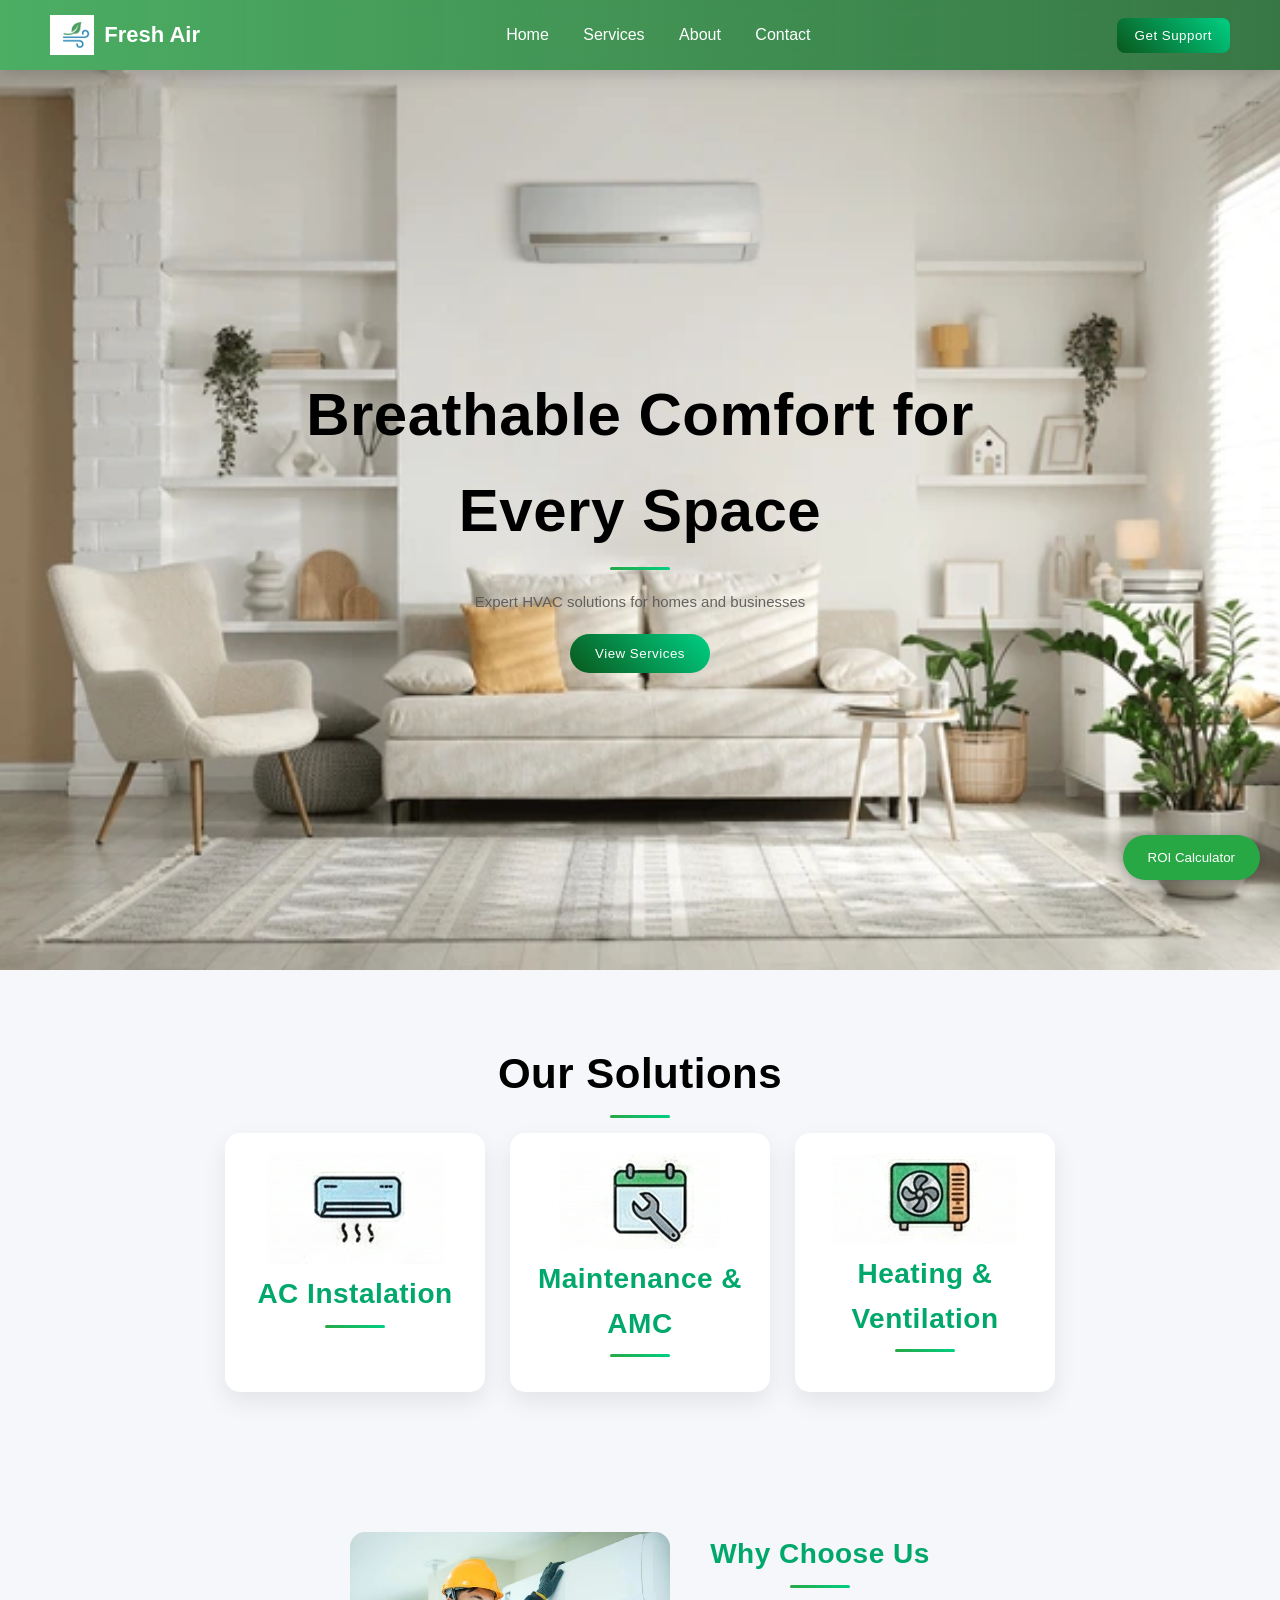
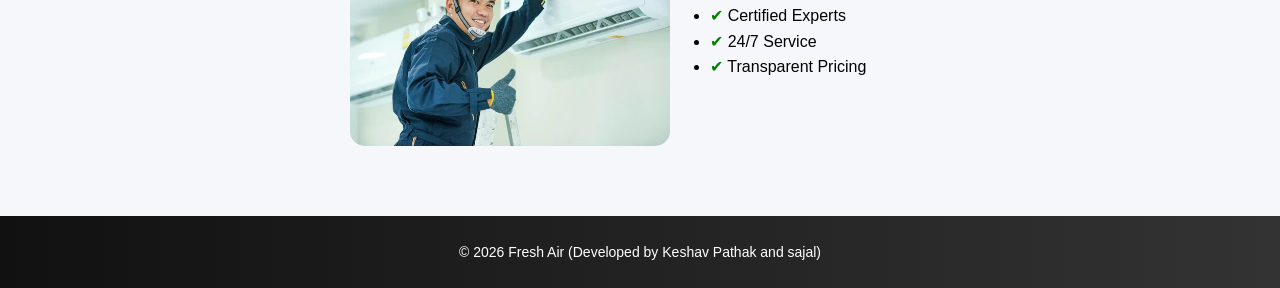
==== website/index.html @ 4b813408 "mid sem" ====
<!DOCTYPE html>
<html lang="en">
<head>
  <meta charset="UTF-8">
  <meta name="viewport" content="width=device-width, initial-scale=1.0">
  <title>Fresh Air</title>
  <link rel="stylesheet" href="style.css">
</head>
<body>
  

<header class="navbar">
  <div class="logo">
    <img src="images/logo.png" alt="Fresh Air">
    <span>Fresh Air</span>
  </div>

  <nav>
    <a href="index.html">Home</a>
    <a href="services.html">Services</a>
    <a href="about.html">About</a>
    <a href="contact.html">Contact</a>
  </nav>
<a href ="contact.html">
  <button class="support-btn">Get Support</button></a>
</header>

<section class="hero">
  <div class="hero-content">
    <h1>Breathable Comfort for Every Space</h1>
    <p>Expert HVAC solutions for homes and businesses</p>
    <a href="services.html"><button class="btn">View Services</button></a>
  </div>
</section>

<section class="section">
  <h1>Our Solutions</h1>
  <div class="cards">
    <div class="card"><img src="images/instal.png"><h2> AC Instalation</h2></div>
    <div class="card"><img src="images/maintainance.png"><h2>Maintenance & AMC </h2></div>
    <div class="card"><img src="images/VENTILATION.png"><h2>Heating & Ventilation </h2></div>
  </div>
</section>

<section class="section why">
  <img src="images/tech.webp">
  <div>
    <h2>Why Choose Us</h2>
    <ul>
      <li>Certified Experts</li>
      <li>24/7 Service</li>
      <li>Transparent Pricing</li>
    </ul>
  </div>
</section>

<footer>
  <p>© 2026 Fresh Air (Developed by Keshav Pathak and sajal)</p>
</footer>


<button id="openCalc" class="side-btn">ROI Calculator</button>

<div id="modalOverlay" class="modal-overlay">
    <div class="calculator-card">
        <span id="closeCalc" class="close-x">&times;</span>
        
        <h2>Energy Savings ROI</h2>
        <p>Estimate 10-year savings with a high-efficiency HVAC unit.</p>
        <hr>

        <div class="input-group">
            <label>Avg. Monthly Bill ($)</label>
            <input type="number" id="monthlyBill" placeholder="e.g. 2000">
        </div>
        
        <div class="input-group">
            <label>Age of Current Unit (Years)</label>
            <input type="number" id="unitAge" placeholder="e.g. 10">
        </div>

        <div class="input-group">
            <label>Forecast Period</label>
            <select id="years">
                <option value="5">5 Years</option>
                <option value="10" selected>10 Years</option>
                <option value="15">15 Years</option>
            </select>
        </div>
        
        <button id="calcBtn" class="calc-submit">Calculate Savings</button>
        
        <div id="resultArea" class="result-container" style="display: none;">
            <div id="savingsDisplay"></div>
        </div>
    </div>
</div>

<script src="script.js"></script>


</body>
</html>
---- website/style.css ----
* {
  margin: 0;
  padding: 0;
  box-sizing: border-box;
  font-family: 'Poppins', sans-serif;
  transition: all 0.3s ease;
}

body {
  background: #f5f7fa;
  line-height: 1.6;
}

/*  HEADINGS  */
h1, h2, h3 {
  text-align: center;
  margin-bottom: 15px;
  position: relative;
  letter-spacing: 0.5px;
}

h1::after,
h2::after,
h3::after {
  content: "";
  width: 60px;
  height: 3px;
  background: linear-gradient(45deg, #28a745, #00d084);
  display: block;
  margin: 8px auto;
  border-radius: 5px;
}

h1 { font-size: 42px; font-weight: 700; }
h2 { font-size: 28px; color: #00a86b; font-weight: 600; }
h3 { font-size: 20px; font-weight: 600; }

/* TEXT  */
p {
  font-size: 15px;
  color: #555;
}

.section-subtitle {
  text-align: center;
  color: #555;
  margin-bottom: 30px;
  font-size: 16px;
  max-width: 700px;
  margin-left: auto;
  margin-right: auto;
}

/* NAVBAR */
.navbar {
  display: flex;
  justify-content: space-between;
  align-items: center;
  padding: 15px 50px;
  background: linear-gradient(90deg, rgba(45, 161, 72, 0.85), rgba(8, 86, 24, 0.8));
  position: sticky;
  top: 0;
  z-index: 1000;
  backdrop-filter: blur(10px);
  box-shadow: 0 4px 15px rgba(0,0,0,0.15);
}

.logo {
  display: flex;
  align-items: center;
  gap: 10px;
}

.logo img { height: 40px; }

.logo span {
  color: white;
  font-size: 22px;
  font-weight: 700;
}

/* nav */
nav a {
  margin: 0 15px;
  text-decoration: none;
  color: white;
  position: relative;
  font-weight: 500;
}

nav a::after {
  content: "";
  width: 0;
  height: 2px;
  background: white;
  position: absolute;
  bottom: -5px;
  left: 0;
}

nav a:hover::after {
  width: 100%;
}

/*  BUTTONS  */
.btn, .support-btn {
  background: linear-gradient(45deg, #0a571c, #00d084);
  color: white;
  border: none;
  cursor: pointer;
  letter-spacing: 0.5px;
}

.btn {
  padding: 12px 25px;
  border-radius: 30px;
}

.support-btn {
  padding: 10px 18px;
  border-radius: 8px;

}

.btn:hover,
.support-btn:hover,
.contact-right button:hover {
  transform: scale(1.05);
  background: linear-gradient(45deg, #218838, #00b894);
}

/*  HERO  */
.hero {
  height: 100vh;
  background:
    linear-gradient(to bottom, rgba(211, 66, 66, 0), rgba(235, 16, 16, 0)),
    url('images/hero.jpg') center/cover no-repeat;

  display: flex;
  align-items: center;
  justify-content: center;
  text-align: center;
}
.hero-content {
max-width: 800px;}

.hero h1 {
  font-size: 60px;

}

.hero p {
  margin: 20px 0;
  opacity: 0.9;
}

/*  SECTION */
.section {
  padding: 70px 20px;
}

/* CARDS  */
.cards,
.services-grid,
.contact-cards,
.team-cards {
  display: flex;
  justify-content: center;
  gap: 25px;
  flex-wrap: wrap;
}

.card,
.service-card,
.contact-card,
.team-card,
.stat-box {
  background: white;
  border-radius: 15px;
  text-align: center;
  padding: 20px;
  box-shadow: 0 10px 25px rgba(0,0,0,0.08);
}

.card,
.service-card {
  width: 260px;
}

/* hover */
.card:hover,
.service-card:hover,
.contact-card:hover {
  transform: translateY(-12px);
  box-shadow: 0 20px 40px rgba(0,0,0,0.15);
}

/*  SERVICES TEXT  */
.service-card h3 {
  font-size: 20px;
  color: #0a571c;
  margin-bottom: 8px;
}

.service-card p {
  font-size: 15px;
  color: #555;
  line-height: 1.6;
  padding: 0 10px;
}

.service-card h3::after {
  content: "";
  display: block;
  width: 40px;
  height: 3px;
  background: linear-gradient(45deg, #28a745, #00d084);
  margin: 6px auto;
  border-radius: 5px;
}

.service-card:hover h3 {
  color: #00a86b;
}

.service-card:hover p {
  color: #333;
}

/* WHY  */
.why {
  display: flex;
  gap: 40px;
  justify-content: center;
  flex-wrap: wrap;
}

.why img {
  width: 320px;
  border-radius: 15px;
}

.why li::before {
  content: "✔ ";
  color: green;
}

/*  CONTACT  */
.contact-section {
  padding: 60px 20px;
}

.contact-cards {
  display: flex;
  justify-content: center;
  align-items: stretch;
  gap: 25px;
  flex-wrap: wrap;
  text-align: center;
}

/* contact info cards (phone, email, location) */
.contact-card {
  width: 260px;
  padding: 25px 20px;
  border-radius: 15px;
  background: linear-gradient(135deg, #e6fff2, #ccffe6);
  display: flex;
  flex-direction: column;
  justify-content: center;
  align-items: center;
  gap: 10px;
}

/* text inside cards */
.contact-card h3 {
  font-size: 18px;
  color: #0a571c;
}

.contact-card p {
  font-size: 14px;
  color: #444;
  line-height: 1.5;
}

.contact-card:hover {
  transform: translateY(-10px);
  box-shadow: 0 15px 35px rgba(0,0,0,0.15);
}

/* main contact form */
.contact-container {
  display: flex;
  max-width: 1000px;
  margin: 40px auto;
  background: white;
  border-radius: 15px;
  overflow: hidden;
}

.contact-left,
.contact-right {
  width: 50%;
}

.contact-left img {
  width: 100%;
  height: 100%;
  object-fit: cover;
}

.contact-right {
  padding: 30px;
}

/* contact inputs */
.contact-right input,
.contact-right textarea {
  width: 100%;
  padding: 10px;
  margin: 8px 0;
  border-radius: 6px;
  border: 1px solid #ccc;
}

.contact-right input:focus,
.contact-right textarea:focus {
  border-color: #00d084;
  box-shadow: 0 0 8px rgba(0,200,120,0.4);
  outline: none;
}

.contact-right button {
  width: 100%;
  padding: 12px;
  background: linear-gradient(45deg, #28a745, #00d084);
  color: white;
  border: none;
  border-radius: 8px;
}

/*  MAP  */
.map-container iframe {
  width: 100%;
  height: 400px;
  border: 0;
}

/*  ABOUT  */
.about-container {
  display: flex;
  flex-direction: column;
  align-items: center;
  text-align: center;
  max-width: 800px;
  margin: auto;
  gap: 25px;
}

.about-image img {
  width: 280px;
  border-radius: 50%;
  box-shadow: 0 10px 30px rgba(0,0,0,0.2);
}

.about-image img:hover {
  transform: scale(1.05);
}

.about-text p {
  font-size: 16px;
  color: #555;
  line-height: 1.8;
  max-width: 700px;
  margin: 0 auto;
}

/* stats */
.about-stats {
  display: flex;
  justify-content: center;
  gap: 20px;
  padding: 40px;
  background: #eafff4;
  flex-wrap: wrap;
}
/* ROI calculator */
.side-btn {
    position: fixed;
    right: 20px;
    bottom: 20px;
    padding: 15px 25px;
    background: #28a745;
    color: white;
    border: none;
    border-radius: 50px;
    cursor: pointer;
    box-shadow: 0 4px 15px rgba(0,0,0,0.3);
    z-index: 100;
}

.modal-overlay {
    display: none;
    position: fixed;
    top: 0;
    left: 0;
    width: 100%;
    height: 100%;
    background: rgba(0, 0, 0, 0.6);
    backdrop-filter: blur(8px); 
    z-index: 1000;
    justify-content: center;
    align-items: center;
}

.close-x {
    float: right;
    font-size: 28px;
    cursor: pointer;
    color: #000;
}
.calculator-card {
    background: white;
    padding: 30px;
    border-radius: 15px;
    width: 90%;
    max-width: 400px;
    box-shadow: 0 10px 30px rgba(0,0,0,0.2);
    position: relative;
    font-family: 'Segoe UI', sans-serif;
}

.calculator-card h2 { margin-top: 0; color: #333; }
.calculator-card p { color: #666; font-size: 14px; margin-bottom: 20px; }

.input-group { margin-bottom: 15px; }
.input-group label { display: block; margin-bottom: 5px; font-weight: 600; color: #444; }
.input-group input { 
    width: 100%; 
    padding: 10px; 
    border: 1px solid #ddd; 
    border-radius: 5px; 
    box-sizing: border-box; 
}

.calc-submit {
    width: 100%;
    padding: 12px;
    background: #28a745;
    color: white;
    border: none;
    border-radius: 5px;
    font-size: 16px;
    cursor: pointer;
    transition: background 0.3s;
}

.calc-submit:hover { background: #218838; }

.result-container {
    margin-top: 20px;
    padding: 15px;
    background: #f8f9fa;
    border-radius: 8px;
    text-align: center;
    display: none; 
}

.result-value {
    display: block;
    font-size: 24px;
    font-weight: bold;
    color: #28a745;
}

/*  FOOTER  */
footer {
  text-align: center;
  padding: 20px;
  background: linear-gradient(90deg, #111, #333);
  color: white;
}

footer p {
  margin: 5px 0;
  font-size: 14px;
  color:white;
}


/*  RESPONSIVE  */
@media(max-width:768px) {
  .navbar {
    flex-direction: column;
  }

  .contact-container {
    flex-direction: column;
  }

  .contact-left,
  .contact-right {
    width: 100%;
  }
}
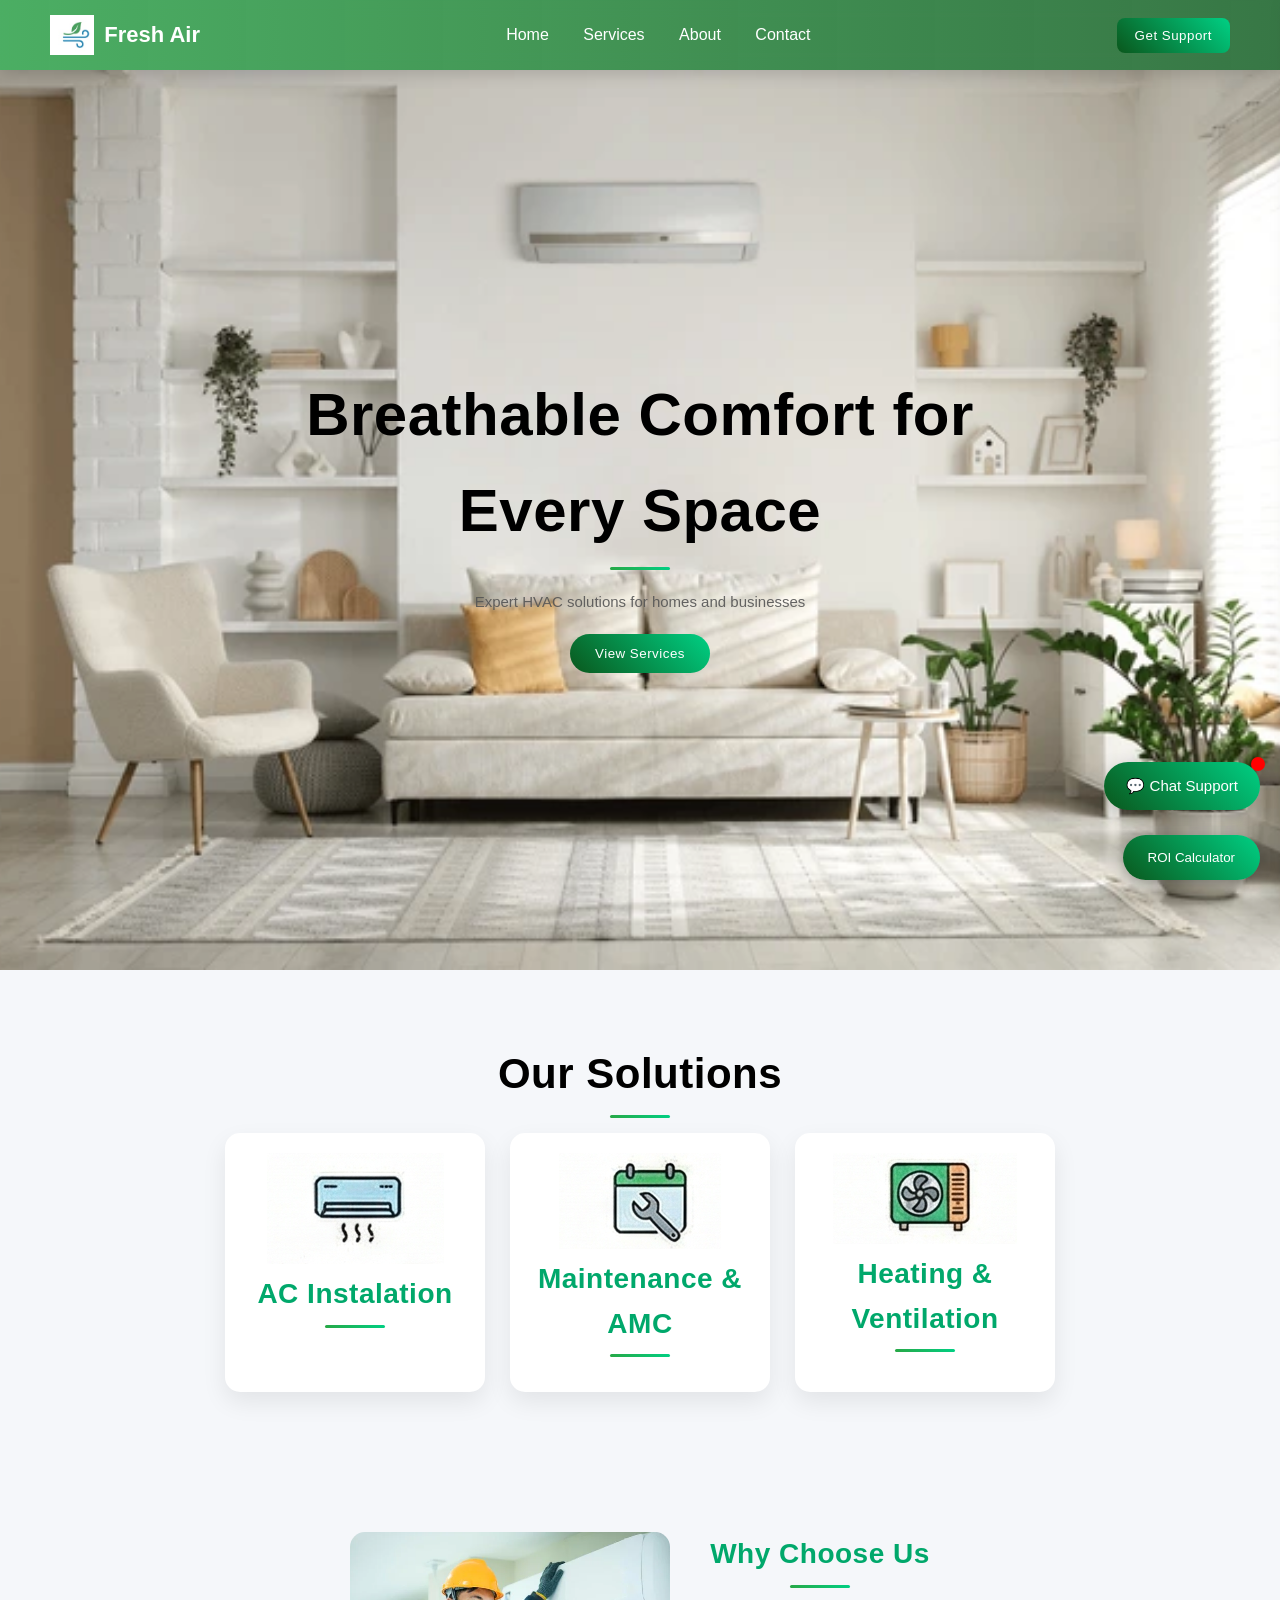
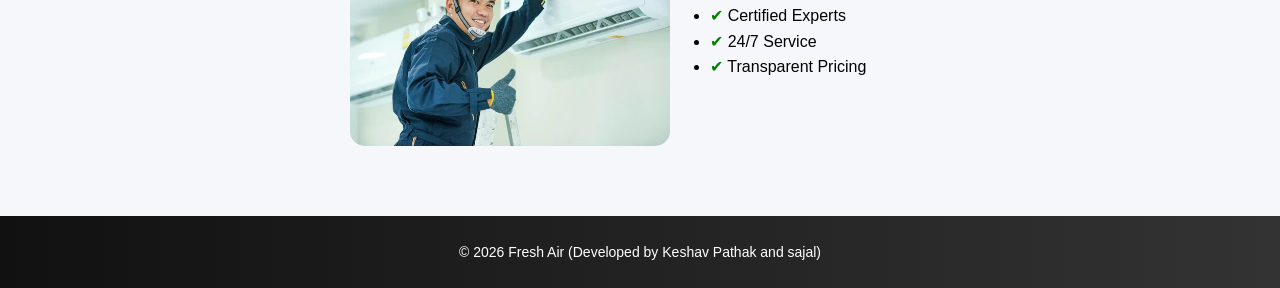
==== commit 77f4e98f: "chat_bot" ====
--- a/website/index.html
+++ b/website/index.html
@@ -96,6 +96,34 @@
     </div>
 </div>
 
+<button id="chatToggle" class="chat-toggle-btn">
+  💬 Chat Support
+  <span class="notification-dot"></span>
+</button>
+
+<div id="chatPanel" class="chat-panel">
+
+  <div class="chat-header">
+    <h3>Fresh Air Assistant</h3>
+    <span id="closeChat">&times;</span>
+  </div>
+
+<div class="chat-body" id="chatBody">
+
+    <div class="bot-message">
+      Hello 👋 <br>
+      Welcome to Fresh Air HVAC Support.
+    </div>
+
+</div>
+
+<div class="chat-input-area">
+    <input type="text" id="chatInput" placeholder="Type your message...">
+    <button id="sendMessage">Send</button>
+</div>
+
+</div>
+
 <script src="script.js"></script>
 
 
--- a/website/style.css
+++ b/website/style.css
@@ -392,7 +392,7 @@
     right: 20px;
     bottom: 20px;
     padding: 15px 25px;
-    background: #28a745;
+    background: linear-gradient(45deg,#0a571c,#00d084);
     color: white;
     border: none;
     border-radius: 50px;
@@ -505,3 +505,240 @@
     width: 100%;
   }
 }
+
+.chat-toggle-btn{
+    position: fixed;
+    right: 20px;
+    bottom: 90px;
+    padding: 15px 22px;
+    border: none;
+    border-radius: 50px;
+    background: linear-gradient(45deg,#0a571c,#00d084);
+    color: white;
+    font-size: 15px;
+    cursor: pointer;
+    z-index: 999;
+    box-shadow: 0 5px 20px rgba(0,0,0,0.2);
+}
+
+.chat-panel{
+    position: fixed;
+    top: 0;
+    right: -400px;
+    width: 380px;
+    height: 100vh;
+    background: white;
+    z-index: 2000;
+    box-shadow: -5px 0 25px rgba(0,0,0,0.15);
+    display: flex;
+    flex-direction: column;
+    transition: 0.4s ease;
+}
+
+.chat-panel.active{
+    right: 0;
+}
+
+.chat-header{
+    background: linear-gradient(90deg,#28a745,#00d084);
+    color: white;
+    padding: 20px;
+    display: flex;
+    justify-content: space-between;
+    align-items: center;
+}
+
+.chat-header h3{
+    margin: 0;
+    font-size: 20px;
+}
+
+.chat-header h3::after{
+    display: none;
+}
+
+#closeChat{
+    font-size: 28px;
+    cursor: pointer;
+}
+
+.chat-body{
+    flex: 1;
+    padding: 20px;
+    overflow-y: auto;
+    background: #f5f7fa;
+}
+
+.bot-message{
+    background: white;
+    padding: 14px;
+    border-radius: 12px;
+    width: fit-content;
+    max-width: 85%;
+    box-shadow: 0 5px 15px rgba(0,0,0,0.08);
+    margin-bottom: 20px;
+}
+
+.quick-options{
+    display: flex;
+    flex-wrap: wrap;
+    gap: 10px;
+}
+
+.quick-options button{
+    border: none;
+    padding: 10px 15px;
+    border-radius: 30px;
+    background: #e8fff2;
+    color: #0a571c;
+    cursor: pointer;
+    font-size: 14px;
+}
+
+.quick-options button:hover{
+    background: #28a745;
+    color: white;
+}
+
+.chat-input-area{
+    display: flex;
+    padding: 15px;
+    border-top: 1px solid #ddd;
+    background: white;
+}
+
+.chat-input-area input{
+    flex: 1;
+    padding: 12px;
+    border: 1px solid #ccc;
+    border-radius: 30px;
+    outline: none;
+}
+
+.chat-input-area button{
+    margin-left: 10px;
+    padding: 12px 18px;
+    border: none;
+    border-radius: 30px;
+    background: #28a745;
+    color: white;
+    cursor: pointer;
+}
+
+@media(max-width:768px){
+
+    .chat-panel{
+        width: 100%;
+    }
+
+    .chat-toggle-btn{
+        bottom: 80px;
+        right: 15px;
+    }
+
+}
+
+.user-message{
+    background: #28a745;
+    color: white;
+    padding: 12px 15px;
+    border-radius: 15px;
+    margin-left: auto;
+    margin-bottom: 15px;
+    width: fit-content;
+    max-width: 80%;
+}
+
+.bot-message{
+    background: white;
+    padding: 12px 15px;
+    border-radius: 15px;
+    margin-bottom: 15px;
+    width: fit-content;
+    max-width: 80%;
+    box-shadow: 0 3px 10px rgba(0,0,0,0.08);
+}
+
+.message-wrapper{
+    display: flex;
+    flex-direction: column;
+    margin-bottom: 15px;
+    animation: fadeIn 0.3s ease;
+}
+
+.message-time{
+    font-size: 11px;
+    color: #777;
+    margin-top: 4px;
+}
+
+.user-wrapper{
+    align-items: flex-end;
+}
+
+.bot-wrapper{
+    align-items: flex-start;
+}
+
+.typing{
+    background: white;
+    padding: 10px 14px;
+    border-radius: 12px;
+    width: fit-content;
+    box-shadow: 0 3px 10px rgba(0,0,0,0.08);
+    margin-bottom: 15px;
+}
+
+.typing span{
+    animation: blink 1s infinite;
+    font-size: 20px;
+}
+
+.notification-dot{
+    position: absolute;
+    top: -5px;
+    right: -5px;
+    width: 14px;
+    height: 14px;
+    background: red;
+    border-radius: 50%;
+}
+
+.quick-options{
+    display: flex;
+    flex-wrap: wrap;
+    gap: 10px;
+    margin-bottom: 20px;
+}
+
+.quick-options button{
+    border: none;
+    padding: 10px 15px;
+    border-radius: 30px;
+    background: #e8fff2;
+    color: #0a571c;
+    cursor: pointer;
+}
+
+.quick-options button:hover{
+    background: #28a745;
+    color: white;
+}
+
+@keyframes blink{
+    0%{opacity:0.2;}
+    50%{opacity:1;}
+    100%{opacity:0.2;}
+}
+
+@keyframes fadeIn{
+    from{
+        opacity:0;
+        transform: translateY(10px);
+    }
+
+    to{
+        opacity:1;
+        transform: translateY(0);
+    }
+}
